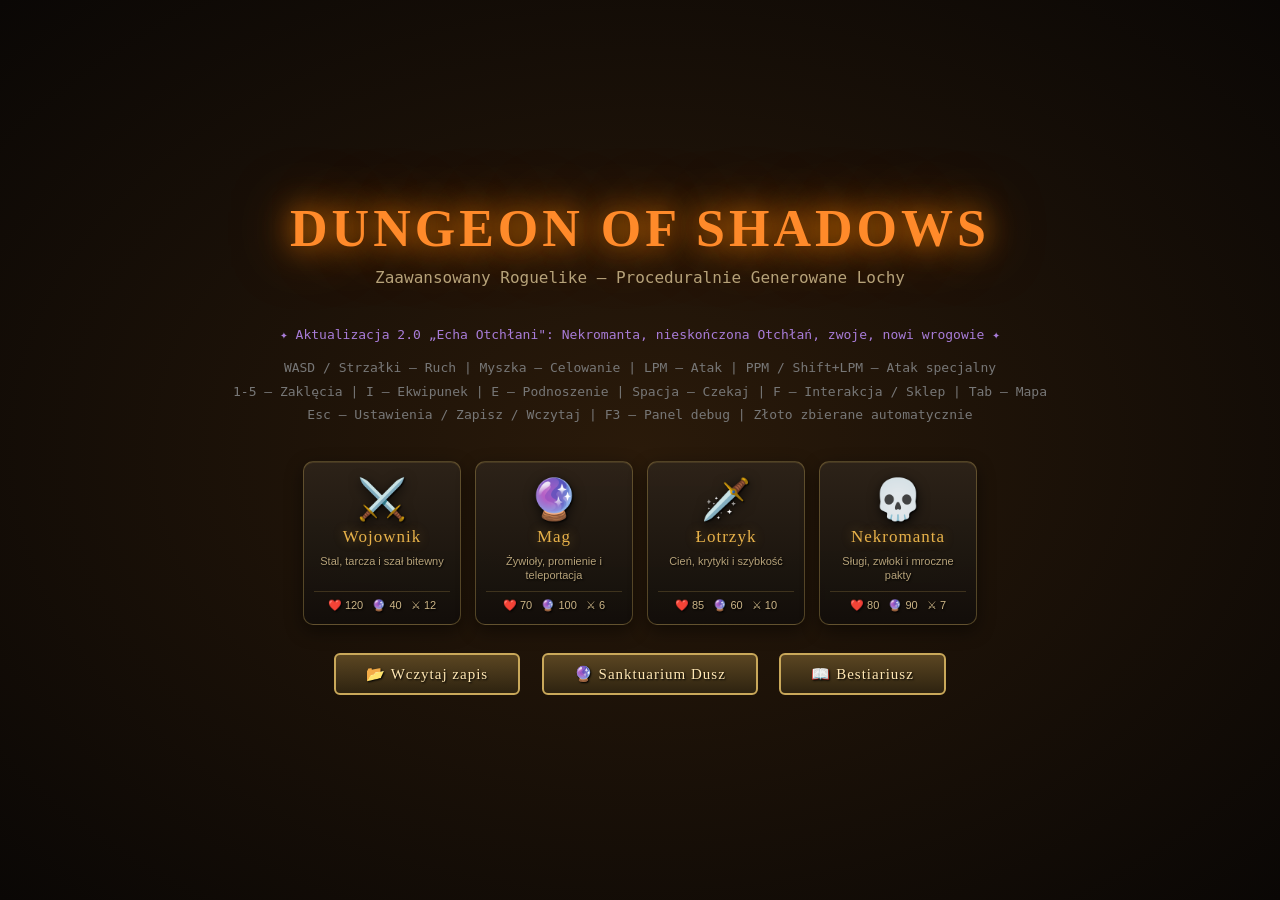
==== index.html @ 9c0331d2 "2.3 Rework HUD/UI: portret, ghost-bary, radialne cooldowny, fazy bossa Panel postaci: - Portret klas" ====
<!DOCTYPE html>
<html lang="pl">
<head>
<meta charset="UTF-8">
<meta name="viewport" content="width=device-width, initial-scale=1.0">
<title>Dungeon of Shadows — Advanced Roguelike</title>
<link rel="stylesheet" href="src/styles.css">
</head>
<body>
<div id="title-screen">
<div class="title-embers" aria-hidden="true"><i></i><i></i><i></i><i></i><i></i><i></i><i></i><i></i><i></i><i></i></div>
<h1>DUNGEON OF SHADOWS</h1>
<div class="subtitle">Zaawansowany Roguelike — Proceduralnie Generowane Lochy</div>
<div style="color:#a87cd8;font-size:13px;margin-bottom:14px">✦ Aktualizacja 2.0 „Echa Otchłani": Nekromanta, nieskończona Otchłań, zwoje, nowi wrogowie ✦</div>
<div style="color:#777;font-size:13px;margin-bottom:30px;line-height:1.8">
WASD / Strzałki — Ruch | Myszka — Celowanie | LPM — Atak | PPM / Shift+LPM — Atak specjalny<br>
1-5 — Zaklęcia | I — Ekwipunek | E — Podnoszenie | Spacja — Czekaj | F — Interakcja / Sklep | Tab — Mapa<br>
Esc — Ustawienia / Zapisz / Wczytaj | <span id="title-debug-key">F3</span> — Panel debug | Złoto zbierane automatycznie
</div>
<div class="class-cards">
<button class="class-card" onclick="Game.start('warrior')"><span class="cc-icon">⚔️</span><span class="cc-name">Wojownik</span><span class="cc-desc">Stal, tarcza i szał bitewny</span><span class="cc-stats">❤️ 120 &nbsp; 🔮 40 &nbsp; ⚔ 12</span></button>
<button class="class-card" onclick="Game.start('mage')"><span class="cc-icon">🔮</span><span class="cc-name">Mag</span><span class="cc-desc">Żywioły, promienie i teleportacja</span><span class="cc-stats">❤️ 70 &nbsp; 🔮 100 &nbsp; ⚔ 6</span></button>
<button class="class-card" onclick="Game.start('rogue')"><span class="cc-icon">🗡️</span><span class="cc-name">Łotrzyk</span><span class="cc-desc">Cień, krytyki i szybkość</span><span class="cc-stats">❤️ 85 &nbsp; 🔮 60 &nbsp; ⚔ 10</span></button>
<button class="class-card" onclick="Game.start('necromancer')"><span class="cc-icon">💀</span><span class="cc-name">Nekromanta</span><span class="cc-desc">Sługi, zwłoki i mroczne pakty</span><span class="cc-stats">❤️ 80 &nbsp; 🔮 90 &nbsp; ⚔ 7</span></button>
</div>
<div style="margin-top:20px">
<button onclick="Game.loadFromTitle()" style="padding:10px 30px;font-size:15px">📂 Wczytaj zapis</button>
<button onclick="Game.openMeta()" style="padding:10px 30px;font-size:15px">🔮 Sanktuarium Dusz</button>
<button onclick="Game.openBestiary()" style="padding:10px 30px;font-size:15px">📖 Bestiariusz</button>
</div>
</div>

<div id="death-screen">
<h1>ZGINĄŁEŚ</h1>
<div id="death-stats" style="font-size:16px;color:#aaa;margin:10px 0"></div>
<button onclick="location.reload()">Spróbuj ponownie</button>
</div>

<div id="win-screen">
<h1>🏆 ZWYCIĘSTWO!</h1>
<div id="win-stats" style="font-size:16px;color:#aaa;margin:10px 0"></div>
<button onclick="Game.enterAbyss()">🕳️ Zejdź do Otchłani</button>
<button onclick="location.reload()">Zagraj ponownie</button>
<div style="color:#777;font-size:12px;margin-top:12px;max-width:520px">Otchłań to nieskończone piętra o rosnącej trudności — schodzisz tak głęboko, jak pozwolą ci siły. Esencję dusz zachowasz niezależnie od wyniku.</div>
</div>

<div id="level-up-screen">
<h2>⬆️ AWANS!</h2>
<div id="level-up-info"></div>
<div id="level-up-choices" class="choices"></div>
</div>

<canvas id="gameCanvas"></canvas>

<div id="ui-overlay">
<div id="hud">
<div class="hud-head">
<div id="hud-portrait"><span id="hud-portrait-icon">⚔️</span><span id="hud-level">1</span></div>
<div class="hud-title">
<div id="hud-name">Bohater</div>
<div id="hud-stats-line"><span id="hud-atk">⚔ 10</span><span id="hud-def">🛡 5</span><span id="hud-kills">💀 0</span></div>
</div>
</div>
<div class="label">HP</div>
<div class="bar" id="hp-bar-wrap"><div class="bar-ghost" id="hp-ghost" style="width:100%"></div><div class="bar-fill hp-fill" id="hp-bar" style="width:100%"></div><div class="bar-text" id="hp-text">100/100</div></div>
<div class="label">MP</div>
<div class="bar"><div class="bar-fill mp-fill" id="mp-bar" style="width:100%"></div><div class="bar-text" id="mp-text">50/50</div></div>
<div class="label">XP</div>
<div class="bar"><div class="bar-fill xp-fill" id="xp-bar" style="width:0%"></div><div class="bar-text" id="xp-text">0/100</div></div>
<div class="hud-bottom"><span id="hud-gold">💰 0</span><span id="hud-floor">📍 Piętro 1</span></div>
</div>
<div id="low-hp-overlay"></div>
<div id="debug-overlay"></div>
<div id="buff-bar"></div>
<canvas id="minimap" width="150" height="150"></canvas>
<div id="minimap-label">📍 Piętro 1</div>
<div id="boss-hp"><div class="name"><span id="boss-name"></span><span id="boss-phase"></span></div><div class="bar"><div class="ghost" id="boss-ghost"></div><div class="fill" id="boss-hp-fill"></div><div class="tick t50"></div><div class="tick t25"></div></div></div>
<div id="quickslots"></div>
<div id="spell-bar"></div>
<div id="message-log"></div>
<div id="inventory-panel"></div>
<div id="combo-display"></div>
<div id="achievement-toast"></div>
</div>
<div id="tooltip"></div>
<div id="item-tooltip"></div>
<div id="settings-panel"></div>
<div id="meta-panel"></div>
<div id="save-toast"></div>
<div id="shop-panel"></div>
<div id="floor-transition"><h1 id="ft-title"></h1><div class="floor-sub" id="ft-sub"></div></div>

<!-- Content data (define ItemDB / SpellDB / EnemyDB) -->
<script src="content/items.js"></script>
<script src="content/spells.js"></script>
<script src="content/enemies.js"></script>
<!-- Engine systems (load order matters: definitions before Game) -->
<script src="src/config.js"></script>
<script src="src/relics.js"></script>
<script src="src/keybindings.js"></script>
<script src="src/util.js"></script>
<script src="src/dungeon.js"></script>
<script src="src/fov.js"></script>
<script src="src/pathfinding.js"></script>
<script src="src/particles.js"></script>
<script src="src/floatingtext.js"></script>
<script src="src/shop.js"></script>
<script src="src/affixes.js"></script>
<script src="src/themes.js"></script>
<script src="src/render-assets.js"></script>
<script src="src/achievements.js"></script>
<script src="src/registry.js"></script>
<script src="src/projectile.js"></script>
<script src="src/effects.js"></script>
<script src="src/sound.js"></script>
<script src="src/meta.js"></script>
<script src="src/bestiary.js"></script>
<!-- Main Game object, split by domain (core first, init last) -->
<script src="src/game/core.js"></script>
<script src="src/game/lifecycle.js"></script>
<script src="src/game/world.js"></script>
<script src="src/game/input.js"></script>
<script src="src/game/loop.js"></script>
<script src="src/game/player.js"></script>
<script src="src/game/enemies.js"></script>
<script src="src/game/bosses.js"></script>
<script src="src/game/combat.js"></script>
<script src="src/game/defense.js"></script>
<script src="src/game/spells.js"></script>
<script src="src/game/minions.js"></script>
<script src="src/game/inventory.js"></script>
<script src="src/game/events.js"></script>
<script src="src/game/progression.js"></script>
<script src="src/game/inventory-ui.js"></script>
<script src="src/game/ui-settings.js"></script>
<script src="src/game/meta-ui.js"></script>
<script src="src/game/save.js"></script>
<script src="src/game/hud-misc.js"></script>
<script src="src/game/shop.js"></script>
<script src="src/game/render.js"></script>
<script src="src/game/hud.js"></script>
<script src="src/game/init.js"></script>
</body>
</html>
---- src/styles.css ----
:root{
  --stone-1:#15110d;        /* darkest panel base */
  --stone-2:#241c15;        /* mid stone */
  --stone-3:#352a1f;        /* raised stone */
  --brass:#8a6d3b;          /* border base */
  --brass-lt:#c9a85a;       /* bright brass */
  --gold:#e8b24a;           /* heading / accent */
  --ember:#ff8a2a;          /* fire accent */
  --parch:#e8dcc2;          /* primary text on stone */
  --ink:#b6a279;            /* muted text */
  --panel-bg:linear-gradient(180deg,rgba(40,32,24,.95),rgba(16,12,9,.97));
  --panel-border:1px solid rgba(201,168,90,.4);
  --panel-shadow:0 8px 26px rgba(0,0,0,.6),inset 0 1px 0 rgba(201,168,90,.18);
  --serif:'Trajan Pro','Georgia','Times New Roman',serif;
}
*{margin:0;padding:0;box-sizing:border-box}
body{background:#000;overflow:hidden;font-family:'Segoe UI',Consolas,monospace;display:flex;justify-content:center;align-items:center;height:100vh;user-select:none}
canvas{display:block;image-rendering:pixelated;cursor:crosshair}
#ui-overlay{position:fixed;top:0;left:0;width:100%;height:100%;pointer-events:none;z-index:10}
#ui-overlay>*{pointer-events:auto}
#hud{position:absolute;top:10px;left:10px;color:var(--parch);font-size:14px;text-shadow:1px 1px 3px #000;background:var(--panel-bg);backdrop-filter:blur(6px);-webkit-backdrop-filter:blur(6px);padding:10px 14px;border-radius:8px;border:var(--panel-border);box-shadow:var(--panel-shadow)}
#hud #hud-name{font-family:var(--serif);color:var(--gold);text-shadow:0 0 10px rgba(232,138,42,.4),1px 1px 2px #000}
#debug-overlay{position:absolute;top:10px;right:170px;min-width:210px;color:var(--ink);font-size:11px;line-height:1.35;background:rgba(16,12,9,.6);backdrop-filter:blur(6px);-webkit-backdrop-filter:blur(6px);border:1px solid rgba(201,168,90,.22);border-radius:6px;padding:8px 10px;white-space:pre-line;pointer-events:none}
#hud .bar{width:200px;height:18px;background:linear-gradient(180deg,#0d0a07,#1a140e);border:1px solid rgba(201,168,90,.45);border-radius:4px;margin:2px 0;overflow:hidden;position:relative;box-shadow:inset 0 2px 5px rgba(0,0,0,.7)}
#hud .bar-fill{height:100%;transition:width .3s;border-radius:2px}
#hud .hp-fill{background:linear-gradient(to right,#7a0d0d,#e23b2e);box-shadow:0 0 8px rgba(226,59,46,.4)}
#hud .mp-fill{background:linear-gradient(to right,#143a6a,#3b78d0);box-shadow:0 0 8px rgba(59,120,208,.4)}
#hud .xp-fill{background:linear-gradient(to right,#6e521f,#e8b24a);box-shadow:0 0 8px rgba(232,178,74,.45)}
#hud .bar-text{position:absolute;top:0;left:0;width:100%;height:100%;display:flex;align-items:center;justify-content:center;font-size:10px;color:#fff;text-shadow:1px 1px 2px #000;font-weight:bold;letter-spacing:.5px}
#hud .label{font-size:9px;margin-top:4px;color:var(--ink);text-transform:uppercase;letter-spacing:1px}
#minimap{position:absolute;top:10px;right:10px;border:2px solid rgba(201,168,90,.45);border-radius:6px;background:rgba(16,12,9,.6);backdrop-filter:blur(4px);-webkit-backdrop-filter:blur(4px);box-shadow:0 4px 15px rgba(0,0,0,.6),inset 0 0 0 1px rgba(0,0,0,.5)}
#inventory-panel{position:absolute;bottom:60px;left:10px;color:var(--parch);font-size:12px;background:var(--panel-bg);border:var(--panel-border);border-radius:8px;padding:0;display:none;max-width:400px;max-height:360px;overflow-y:auto;box-shadow:var(--panel-shadow);backdrop-filter:blur(6px);-webkit-backdrop-filter:blur(6px)}
#inventory-panel.open{display:block}
#inventory-panel{scrollbar-width:thin;scrollbar-color:rgba(201,168,90,.65) rgba(26,20,14,.7)}
#inventory-panel::-webkit-scrollbar{width:10px}
#inventory-panel::-webkit-scrollbar-track{background:linear-gradient(180deg,rgba(26,20,14,.8),rgba(13,10,7,.85));border-left:1px solid rgba(201,168,90,.15);border-radius:6px}
#inventory-panel::-webkit-scrollbar-thumb{background:linear-gradient(180deg,rgba(201,168,90,.85),rgba(138,109,59,.9));border:1px solid rgba(232,178,74,.4);border-radius:6px;box-shadow:inset 0 1px 0 rgba(255,235,180,.2)}
#inventory-panel::-webkit-scrollbar-thumb:hover{background:linear-gradient(180deg,rgba(232,178,74,.95),rgba(170,134,70,.95));border-color:rgba(255,225,160,.55)}
#inventory-panel::-webkit-scrollbar-corner{background:transparent}
#inventory-panel .inv-head{position:sticky;top:0;z-index:2;background:linear-gradient(180deg,rgba(48,38,28,.97),rgba(22,17,12,.96));padding:10px 12px 8px;border-bottom:1px solid rgba(201,168,90,.35);box-shadow:0 4px 10px rgba(0,0,0,.45);font-family:var(--serif);color:var(--gold)}
#inventory-panel .inv-body{padding:8px 10px 10px}
#inventory-panel .inv-eq{margin-bottom:10px;padding:8px;border:1px solid rgba(201,168,90,.18);border-radius:6px;background:rgba(201,168,90,.05)}
#inventory-panel .eq-row{display:flex;align-items:center;justify-content:space-between;gap:8px;padding:3px 0}
#inventory-panel .eq-info{color:var(--ink);flex:1;min-width:0}
#inventory-panel .eq-empty{color:#6b5c43}
#inventory-panel .unequip-btn{background:linear-gradient(to bottom,#5b4a1f,#3d3113);border:1px solid var(--brass-lt);color:#ffe7b3;padding:3px 9px;border-radius:4px;cursor:pointer;font-size:10px;white-space:nowrap;transition:all .12s}
#inventory-panel .unequip-btn:hover{background:linear-gradient(to bottom,#735d26,#514018);border-color:#f0c874;color:#fff3cf;box-shadow:0 0 8px rgba(240,200,116,.22)}
#inventory-panel .inv-section-label{display:inline-block;color:var(--gold);font-size:10px;letter-spacing:1px;text-transform:uppercase;padding:2px 8px;border:1px solid rgba(201,168,90,.35);border-radius:999px;background:rgba(138,109,59,.2);margin:10px 0 4px}
#inventory-panel .inv-item{padding:6px 7px;margin:4px 0;cursor:pointer;border-radius:6px;display:flex;justify-content:space-between;align-items:center;border:1px solid rgba(201,168,90,.12);background:linear-gradient(180deg,rgba(201,168,90,.05),rgba(201,168,90,.01));transition:transform .12s,border-color .12s,box-shadow .15s,background .12s}
#inventory-panel .inv-item:hover{transform:translateY(-1px);border-color:rgba(232,178,74,.5);background:linear-gradient(180deg,rgba(201,168,90,.12),rgba(201,168,90,.04));box-shadow:0 4px 12px rgba(0,0,0,.4)}
#inventory-panel .inv-item.rarity-common{border-left:3px solid rgba(204,204,204,.65)}
#inventory-panel .inv-item.rarity-uncommon{border-left:3px solid rgba(70,255,70,.65)}
#inventory-panel .inv-item.rarity-rare{border-left:3px solid rgba(110,140,255,.75)}
#inventory-panel .inv-item.rarity-epic{border-left:3px solid rgba(185,110,255,.8)}
#inventory-panel .inv-item.rarity-legendary{border-left:3px solid rgba(255,155,60,.9)}
#inventory-panel .inv-item .use-btn{background:linear-gradient(to bottom,#3a2f24,#241c15);border:1px solid var(--brass);color:var(--gold);padding:3px 8px;border-radius:4px;cursor:pointer;font-size:10px;transition:all .12s}
#inventory-panel .inv-item .use-btn:hover{background:linear-gradient(to bottom,#4d3e2c,#33281c);border-color:var(--brass-lt);color:#ffe7b3}
#inventory-panel .inv-item .drop-btn{background:linear-gradient(to bottom,#5f2d36,#432027);border:1px solid #b7707f;color:#ffd0d8;padding:3px 8px;border-radius:4px;cursor:pointer;font-size:10px;margin-left:4px;transition:all .12s}
#inventory-panel .inv-item .drop-btn:hover{background:linear-gradient(to bottom,#78404a,#5a2d35);border-color:#de98a8}
#inventory-panel .inv-item button:disabled{opacity:.45!important;cursor:not-allowed!important;filter:grayscale(.25)}
#inventory-panel .rarity-dot{display:inline-block;width:7px;height:7px;border-radius:50%;margin-right:6px;vertical-align:middle;box-shadow:0 0 8px currentColor}
#message-log{position:absolute;bottom:60px;right:10px;color:var(--ink);font-size:11px;background:rgba(16,12,9,.55);backdrop-filter:blur(6px);-webkit-backdrop-filter:blur(6px);border:1px solid rgba(201,168,90,.25);border-radius:6px;padding:8px;width:320px;max-height:160px;overflow-y:auto;box-shadow:0 4px 15px rgba(0,0,0,.5)}
#message-log .msg{margin:1px 0;padding:1px 0;border-bottom:1px solid rgba(201,168,90,.08)}
#message-log .msg.damage{color:#f66}
#message-log .msg.heal{color:#6f6}
#message-log .msg.item{color:#ffd24a}
#message-log .msg.info{color:#cbb486}
#message-log .msg.spell{color:#c6f}
#message-log .msg.boss{color:var(--ember);font-weight:bold}
#message-log .msg.crit{color:#f44;font-weight:bold}
#spell-bar{position:absolute;bottom:8px;left:50%;transform:translateX(-50%);display:flex;gap:4px}
#spell-bar .spell-slot{width:52px;height:52px;background:linear-gradient(180deg,rgba(40,32,24,.85),rgba(14,11,8,.9));backdrop-filter:blur(4px);-webkit-backdrop-filter:blur(4px);border:2px solid rgba(201,168,90,.35);border-radius:6px;display:flex;flex-direction:column;align-items:center;justify-content:center;color:var(--parch);font-size:10px;position:relative;cursor:pointer;transition:all .2s;box-shadow:0 2px 8px rgba(0,0,0,.5),inset 0 1px 0 rgba(201,168,90,.15)}
#spell-bar .spell-slot.active{border-color:var(--gold);box-shadow:0 0 10px rgba(232,178,74,.6),inset 0 1px 0 rgba(232,178,74,.25)}
#spell-bar .spell-slot.on-cd{opacity:.5}
#spell-bar .spell-slot .key{position:absolute;top:2px;left:4px;font-size:9px;color:var(--brass-lt)}
#spell-bar .spell-slot .icon{font-size:20px}
#spell-bar .spell-slot .cd-overlay{position:absolute;bottom:0;left:0;width:100%;background:rgba(0,0,0,.7);color:#f88;font-size:10px;text-align:center;border-radius:0 0 4px 4px}
#title-screen{position:fixed;top:0;left:0;width:100%;height:100%;z-index:100;background:radial-gradient(ellipse at center,#2a1a0a 0%,#0a0705 100%);display:flex;flex-direction:column;align-items:center;justify-content:center;color:var(--parch);text-align:center}
#title-screen h1{font-family:var(--serif);font-size:52px;color:var(--ember);text-shadow:0 0 30px #f80,0 0 60px #a40;margin-bottom:10px;letter-spacing:4px;animation:glow 2s ease-in-out infinite alternate}
#title-screen .subtitle{font-size:16px;color:var(--ink);margin-bottom:40px}
#title-screen button{font-family:var(--serif);padding:14px 40px;font-size:18px;background:linear-gradient(to bottom,#5b4622,#2e2310);color:#ffe7b3;border:2px solid var(--brass-lt);border-radius:6px;cursor:pointer;margin:6px;transition:all .2s;text-shadow:1px 1px 2px #000;letter-spacing:1px}
#title-screen button:hover{background:linear-gradient(to bottom,#8a6d3b,#5b4622);border-color:var(--gold);transform:scale(1.05);box-shadow:0 0 20px rgba(232,178,74,.35)}
#death-screen{position:fixed;top:0;left:0;width:100%;height:100%;z-index:100;background:rgba(10,2,0,.95);display:none;flex-direction:column;align-items:center;justify-content:center;color:var(--parch);text-align:center}
#death-screen h1{font-family:var(--serif);font-size:48px;color:#f00;text-shadow:0 0 30px #f00;margin-bottom:20px;animation:glow-red 1.5s ease-in-out infinite alternate}
#death-screen button{font-family:var(--serif);padding:12px 36px;font-size:16px;background:linear-gradient(to bottom,#5a1414,#2e0a0a);color:#ffcaca;border:2px solid #a33;border-radius:6px;cursor:pointer;margin-top:20px;transition:all .2s}
#death-screen button:hover{background:linear-gradient(to bottom,#7a1c1c,#3e0e0e);border-color:#f44;transform:scale(1.05)}
#win-screen{position:fixed;top:0;left:0;width:100%;height:100%;z-index:100;background:rgba(14,9,2,.96);display:none;flex-direction:column;align-items:center;justify-content:center;color:var(--parch);text-align:center}
#win-screen h1{font-family:var(--serif);font-size:48px;color:var(--gold);text-shadow:0 0 30px #e8b24a,0 0 60px #a4791a;margin-bottom:20px}
#win-screen button{font-family:var(--serif);padding:12px 36px;font-size:16px;background:linear-gradient(to bottom,#5b4622,#2e2310);color:#ffe7b3;border:2px solid var(--brass-lt);border-radius:6px;cursor:pointer;margin-top:20px;transition:all .2s}
#win-screen button:hover{background:linear-gradient(to bottom,#8a6d3b,#5b4622);border-color:var(--gold);transform:scale(1.05)}
#level-up-screen{position:fixed;top:50%;left:50%;transform:translate(-50%,-50%);z-index:50;background:var(--panel-bg);border:2px solid rgba(201,168,90,.5);border-radius:10px;padding:30px;color:var(--parch);text-align:center;display:none;min-width:400px;box-shadow:var(--panel-shadow),0 0 40px rgba(232,178,74,.12)}
#level-up-screen h2{font-family:var(--serif);color:var(--gold);font-size:28px;margin-bottom:15px;text-shadow:0 0 15px rgba(232,178,74,.5)}
#level-up-screen .choices{display:flex;gap:15px;margin-top:15px;flex-wrap:wrap;justify-content:center}
#level-up-screen .choice-btn{padding:12px 20px;background:linear-gradient(to bottom,#352a1f,#1c160f);border:1px solid var(--brass);border-radius:6px;color:var(--parch);cursor:pointer;font-size:13px;transition:all .2s;min-width:130px}
#level-up-screen .choice-btn:hover{background:linear-gradient(to bottom,#4d3e2c,#2a2117);transform:scale(1.05);border-color:var(--gold);color:#fff3cf}
.rarity-common{color:#ccc}.rarity-uncommon{color:#0f0}.rarity-rare{color:#44f}.rarity-epic{color:#a0f}.rarity-legendary{color:#f80}
#tooltip{position:fixed;z-index:200;background:linear-gradient(180deg,rgba(34,27,19,.96),rgba(14,11,8,.97));border:1px solid var(--brass);border-radius:5px;padding:8px 10px;color:var(--parch);font-size:12px;pointer-events:none;display:none;max-width:250px;text-shadow:1px 1px 1px #000;box-shadow:0 6px 18px rgba(0,0,0,.6)}
#boss-hp{position:absolute;top:50px;left:50%;transform:translateX(-50%);display:none;text-align:center}
#boss-hp .name{font-family:var(--serif);color:var(--ember);font-size:16px;font-weight:bold;text-shadow:0 0 10px #f80;margin-bottom:4px}
#boss-hp .bar{width:400px;height:20px;background:linear-gradient(180deg,#0d0a07,#1a140e);border:2px solid var(--brass-lt);border-radius:4px;overflow:hidden;box-shadow:inset 0 2px 5px rgba(0,0,0,.7)}
#boss-hp .fill{height:100%;background:linear-gradient(to right,#7a0d0d,#e23b2e);transition:width .2s}
#settings-panel{position:fixed;top:50%;left:50%;transform:translate(-50%,-50%);z-index:150;background:var(--panel-bg);border:2px solid rgba(201,168,90,.5);border-radius:10px;padding:25px 30px;color:var(--parch);display:none;min-width:480px;max-width:560px;max-height:85vh;overflow-y:auto;box-shadow:var(--panel-shadow)}
#settings-panel.open{display:block}
#settings-panel h2{font-family:var(--serif);color:var(--gold);font-size:22px;margin-bottom:12px;text-align:center;text-shadow:0 0 10px rgba(232,178,74,.5)}
#settings-panel .section{margin:12px 0;padding:10px;background:rgba(201,168,90,.05);border-radius:6px;border:1px solid rgba(201,168,90,.18)}
#settings-panel .section h3{color:var(--ink);font-size:12px;text-transform:uppercase;margin-bottom:8px;letter-spacing:1px}
#settings-panel .key-row{display:flex;justify-content:space-between;align-items:center;padding:4px 0;border-bottom:1px solid rgba(201,168,90,.1)}
#settings-panel .key-row:last-child{border-bottom:none}
#settings-panel .key-label{color:var(--parch);font-size:13px}
#settings-panel .key-btn{background:linear-gradient(to bottom,#352a1f,#1c160f);border:1px solid var(--brass);border-radius:4px;color:#ffe7b3;padding:4px 14px;cursor:pointer;font-size:12px;min-width:70px;text-align:center;transition:all .15s;font-family:monospace}
#settings-panel .key-btn:hover{background:linear-gradient(to bottom,#4d3e2c,#2a2117);border-color:var(--gold)}
#settings-panel .key-btn.listening{background:#5b3a14;border-color:var(--ember);animation:key-pulse 1s infinite}
#settings-panel .panel-btns{display:flex;gap:8px;justify-content:center;margin-top:15px}
#settings-panel .panel-btns button{padding:8px 20px;border-radius:6px;cursor:pointer;font-size:13px;border:1px solid var(--brass);transition:all .15s}
#settings-panel .btn-close{background:linear-gradient(to bottom,#352a1f,#1c160f);color:var(--parch)}
#settings-panel .btn-close:hover{background:linear-gradient(to bottom,#4d3e2c,#2a2117)}
#settings-panel .btn-reset{background:#4a2418;color:#f7b79a;border-color:#a3603e}
#settings-panel .btn-reset:hover{background:#5e2f1f}
#settings-panel .btn-save-slot{background:linear-gradient(to bottom,#264,#142);color:#afa;border-color:#4a4}
#settings-panel .btn-save-slot:hover{background:#285;transform:scale(1.03)}
#settings-panel .btn-load-slot{background:linear-gradient(to bottom,#5b4622,#2e2310);color:#ffe7b3;border-color:var(--brass-lt)}
#settings-panel .btn-load-slot:hover{background:linear-gradient(to bottom,#8a6d3b,#5b4622);transform:scale(1.03)}
#settings-panel .btn-delete-slot{background:#4a2418;color:#f7b79a;border-color:#7a4028;padding:4px 10px;font-size:11px}
#settings-panel .btn-delete-slot:hover{background:#5e2f1f}
#settings-panel .save-row{display:flex;justify-content:space-between;align-items:center;padding:6px 8px;margin:3px 0;background:rgba(201,168,90,.04);border-radius:4px;border:1px solid rgba(201,168,90,.18)}
#settings-panel .save-row .save-info{font-size:11px;color:var(--ink)}
#settings-panel .save-row .save-name{color:var(--parch);font-size:13px}
#settings-panel .save-empty{color:#6b5c43;font-style:italic;font-size:12px}
#save-toast{position:fixed;top:80px;left:50%;transform:translateX(-50%);z-index:200;background:linear-gradient(180deg,rgba(28,38,20,.94),rgba(12,18,8,.95));border:1px solid #6a8a3b;border-radius:6px;padding:10px 24px;color:#cfe89a;font-size:14px;display:none;transition:opacity .3s;pointer-events:none}
@keyframes key-pulse{0%,100%{border-color:var(--ember)}50%{border-color:#fa0;box-shadow:0 0 8px rgba(255,138,42,.4)}}
@keyframes glow{from{text-shadow:0 0 20px #f80,0 0 40px #a40}to{text-shadow:0 0 40px #fa0,0 0 80px #f60}}
@keyframes glow-red{from{text-shadow:0 0 20px #f00}to{text-shadow:0 0 40px #f44,0 0 80px #f00}}
#shop-panel{position:fixed;top:50%;left:50%;transform:translate(-50%,-50%);z-index:60;background:var(--panel-bg);border:2px solid rgba(232,138,42,.55);border-radius:10px;padding:20px 25px;color:var(--parch);display:none;min-width:520px;max-width:600px;max-height:80vh;overflow-y:auto;box-shadow:var(--panel-shadow),0 0 36px rgba(232,138,42,.1)}
#shop-panel.open{display:block}
#shop-panel h2{font-family:var(--serif);color:var(--ember);font-size:22px;margin-bottom:12px;text-align:center;text-shadow:0 0 10px #f80}
#shop-panel .shop-section{margin:10px 0;padding:8px;background:rgba(201,168,90,.05);border-radius:6px;border:1px solid rgba(201,168,90,.18)}
#shop-panel .shop-section h3{color:var(--ink);font-size:12px;text-transform:uppercase;margin-bottom:8px;letter-spacing:1px}
#shop-panel .shop-item{display:flex;justify-content:space-between;align-items:center;padding:5px 8px;margin:3px 0;border-radius:4px;border:1px solid rgba(201,168,90,.15);background:rgba(201,168,90,.03)}
#shop-panel .shop-item:hover{background:rgba(201,168,90,.09)}
#shop-panel .shop-item .item-info{font-size:13px;flex:1}
#shop-panel .shop-item .item-stats{font-size:11px;color:var(--ink);margin-left:8px}
#shop-panel .shop-item .buy-btn{background:linear-gradient(to bottom,#264,#142);color:#afa;border:1px solid #4a4;padding:4px 12px;border-radius:4px;cursor:pointer;font-size:11px;transition:all .15s}
#shop-panel .shop-item .buy-btn:hover{background:#285;transform:scale(1.05)}
#shop-panel .shop-item .buy-btn.cant-afford{opacity:.4;cursor:not-allowed}
#shop-panel .shop-item .sell-btn{background:linear-gradient(to bottom,#5b4622,#2e2310);color:#ffe7b3;border:1px solid var(--brass-lt);padding:4px 12px;border-radius:4px;cursor:pointer;font-size:11px;transition:all .15s}
#shop-panel .shop-item .sell-btn:hover{background:linear-gradient(to bottom,#8a6d3b,#5b4622);transform:scale(1.05)}
#shop-panel .shop-gold{text-align:center;color:var(--gold);font-size:14px;margin:8px 0;padding:6px;background:rgba(232,178,74,.07);border-radius:4px;border:1px solid rgba(201,168,90,.2)}
#shop-panel .btn-close-shop{display:block;margin:12px auto 0;padding:8px 24px;background:linear-gradient(to bottom,#352a1f,#1c160f);color:var(--parch);border:1px solid var(--brass);border-radius:6px;cursor:pointer;font-size:13px}
#shop-panel .btn-close-shop:hover{background:linear-gradient(to bottom,#4d3e2c,#2a2117)}
#buff-bar{position:absolute;top:10px;left:220px;display:flex;gap:4px;flex-wrap:wrap;max-width:300px}
#buff-bar .buff-icon{width:36px;height:36px;background:linear-gradient(180deg,rgba(40,32,24,.85),rgba(14,11,8,.9));border:1px solid var(--brass);border-radius:4px;display:flex;flex-direction:column;align-items:center;justify-content:center;font-size:16px;position:relative;cursor:default;box-shadow:inset 0 1px 0 rgba(201,168,90,.15)}
#buff-bar .buff-icon .buff-timer{position:absolute;bottom:-2px;left:0;width:100%;text-align:center;font-size:8px;color:var(--gold);text-shadow:1px 1px 1px #000}
#buff-bar .buff-icon.buff-str{border-color:#f44}
#buff-bar .buff-icon.buff-def{border-color:#48f}
#buff-bar .buff-icon.buff-rage{border-color:#f80}
#buff-bar .buff-icon.buff-stealth{border-color:#8f8}
#buff-bar .buff-icon.buff-shield{border-color:#88f}
#floor-transition{position:fixed;top:0;left:0;width:100%;height:100%;z-index:55;background:#000;display:none;flex-direction:column;align-items:center;justify-content:center;color:var(--parch);text-align:center;opacity:0;transition:opacity .3s}
#floor-transition.active{display:flex}
#floor-transition h1{font-family:var(--serif);font-size:48px;color:var(--ember);text-shadow:0 0 30px #f80;margin-bottom:10px}
#floor-transition .floor-sub{font-size:16px;color:var(--ink)}
#item-tooltip{position:fixed;z-index:250;background:linear-gradient(180deg,rgba(34,27,19,.96),rgba(13,10,7,.97));border:1px solid var(--brass);border-radius:6px;padding:10px 14px;color:var(--parch);font-size:12px;pointer-events:none;display:none;max-width:280px;text-shadow:1px 1px 1px #000;line-height:1.6;box-shadow:0 8px 22px rgba(0,0,0,.65)}
#item-tooltip .tt-name{font-family:var(--serif);font-size:14px;font-weight:bold;margin-bottom:4px;text-shadow:0 0 12px rgba(255,255,255,.2)}
#item-tooltip .tt-stat{color:#cbb486}
#item-tooltip .tt-compare-better{color:#0f0}
#item-tooltip .tt-compare-worse{color:#f44}
#item-tooltip .tt-rarity{font-size:10px;text-transform:uppercase;letter-spacing:1px}
#item-tooltip .tt-sell{color:var(--gold);font-size:11px;margin-top:6px;padding-top:5px;border-top:1px solid rgba(201,168,90,.2)}
#combo-display{position:absolute;top:50%;right:30px;transform:translateY(-50%);color:var(--gold);font-size:28px;font-weight:bold;text-shadow:0 0 15px #f80,0 0 30px #f40;opacity:0;transition:opacity .3s;pointer-events:none;text-align:center;font-family:var(--serif)}
#combo-display.active{opacity:1}
#combo-display .combo-mult{font-size:16px;color:var(--ember)}
#achievement-toast{position:fixed;top:130px;left:50%;transform:translateX(-50%);z-index:200;background:linear-gradient(180deg,rgba(40,28,12,.96),rgba(18,12,6,.96));border:2px solid var(--brass-lt);border-radius:8px;padding:12px 28px;color:var(--gold);font-size:14px;display:none;transition:opacity .5s;pointer-events:none;text-align:center;box-shadow:0 0 22px rgba(232,178,74,.3)}
#achievement-toast .ach-title{font-family:var(--serif);font-size:18px;font-weight:bold;color:var(--gold);text-shadow:0 0 10px #f80}
#achievement-toast .ach-desc{font-size:12px;color:var(--parch);margin-top:4px}
#achievement-toast .ach-reward{font-size:11px;color:#9fd66a;margin-top:4px}
#quickslots{position:absolute;bottom:8px;left:10px;display:flex;gap:4px}
#quickslots .qs{width:40px;height:40px;background:linear-gradient(180deg,rgba(40,32,24,.85),rgba(14,11,8,.9));border:2px solid rgba(201,168,90,.4);border-radius:6px;display:flex;flex-direction:column;align-items:center;justify-content:center;font-size:16px;position:relative;cursor:pointer;transition:all .2s;box-shadow:inset 0 1px 0 rgba(201,168,90,.15)}
#quickslots .qs:hover{border-color:var(--gold)}
#quickslots .qs .qs-key{position:absolute;top:1px;left:3px;font-size:8px;color:var(--brass-lt)}
#quickslots .qs .qs-count{position:absolute;bottom:0;right:2px;font-size:9px;color:var(--gold)}
.elite-label{position:absolute;font-size:8px;font-weight:bold;letter-spacing:1px;text-align:center;text-shadow:0 0 4px currentColor}
#meta-panel{position:fixed;top:50%;left:50%;transform:translate(-50%,-50%);z-index:150;background:var(--panel-bg);border:2px solid rgba(201,168,90,.5);border-radius:10px;padding:24px 28px;color:var(--parch);display:none;min-width:460px;max-width:540px;max-height:85vh;overflow-y:auto;box-shadow:var(--panel-shadow),0 0 36px rgba(180,120,255,.1)}
#meta-panel.open{display:block}
#meta-panel h2{font-family:var(--serif);color:#c9a0ff;font-size:22px;margin-bottom:8px;text-align:center;text-shadow:0 0 12px rgba(180,120,255,.5)}
#meta-panel .meta-essence{text-align:center;color:var(--gold);font-size:15px;margin-bottom:14px;padding:6px;background:rgba(180,120,255,.08);border:1px solid rgba(180,120,255,.25);border-radius:6px}
#meta-panel .meta-row{display:flex;justify-content:space-between;align-items:center;gap:12px;padding:9px 10px;margin:6px 0;background:rgba(201,168,90,.05);border:1px solid rgba(201,168,90,.2);border-radius:7px}
#meta-panel .meta-info{flex:1;min-width:0;font-size:13px;line-height:1.5}
#meta-panel .meta-icon{font-size:16px}
#meta-panel .meta-pips{color:#c9a0ff;letter-spacing:2px;font-size:12px}
#meta-panel .meta-desc{color:var(--ink);font-size:11px}
#meta-panel .meta-buy{background:linear-gradient(to bottom,#4a3a6a,#2a2040);color:#e7d8ff;border:1px solid #8a6dc9;border-radius:5px;padding:7px 14px;cursor:pointer;font-size:13px;min-width:78px;white-space:nowrap;transition:all .15s}
#meta-panel .meta-buy:hover:not(:disabled){background:linear-gradient(to bottom,#5d4a85,#352a52);border-color:#b69cf0;transform:scale(1.04)}
#meta-panel .meta-buy:disabled{opacity:.4;cursor:not-allowed;filter:grayscale(.3)}
#meta-panel .meta-hint{color:var(--ink);font-size:11px;text-align:center;margin:12px 0 4px;font-style:italic}

/* ===== 2.1 Visual rework: title screen + HUD polish ===== */
#title-screen{overflow:hidden}
#title-screen .title-embers{position:absolute;inset:0;pointer-events:none;overflow:hidden}
#title-screen .title-embers i{position:absolute;bottom:-12px;width:5px;height:5px;border-radius:50%;background:radial-gradient(circle,#ffd27a 0%,#ff7a1e 55%,rgba(255,122,30,0) 75%);opacity:0;animation:ember-rise 8s linear infinite}
#title-screen .title-embers i:nth-child(1){left:6%;animation-delay:0s;animation-duration:9s}
#title-screen .title-embers i:nth-child(2){left:16%;animation-delay:2.3s;animation-duration:7.2s;width:3px;height:3px}
#title-screen .title-embers i:nth-child(3){left:27%;animation-delay:4.6s;animation-duration:8.4s}
#title-screen .title-embers i:nth-child(4){left:38%;animation-delay:1.1s;animation-duration:6.6s;width:4px;height:4px}
#title-screen .title-embers i:nth-child(5){left:49%;animation-delay:3.7s;animation-duration:9.6s}
#title-screen .title-embers i:nth-child(6){left:58%;animation-delay:.6s;animation-duration:7.8s;width:3px;height:3px}
#title-screen .title-embers i:nth-child(7){left:69%;animation-delay:5.2s;animation-duration:8.1s}
#title-screen .title-embers i:nth-child(8){left:78%;animation-delay:2.9s;animation-duration:6.9s;width:4px;height:4px}
#title-screen .title-embers i:nth-child(9){left:88%;animation-delay:4.1s;animation-duration:9.3s}
#title-screen .title-embers i:nth-child(10){left:95%;animation-delay:1.8s;animation-duration:7.5s;width:3px;height:3px}
@keyframes ember-rise{0%{transform:translateY(0) translateX(0) scale(1);opacity:0}8%{opacity:.85}55%{opacity:.45}100%{transform:translateY(-104vh) translateX(26px) scale(.35);opacity:0}}
#title-screen .class-cards{display:flex;gap:14px;justify-content:center;flex-wrap:wrap;margin:4px 0 2px;position:relative;z-index:1}
#title-screen button.class-card{display:flex;flex-direction:column;align-items:center;gap:7px;width:158px;margin:0;padding:18px 10px 12px;font-size:13px;background:linear-gradient(180deg,rgba(46,36,26,.92),rgba(18,14,10,.96));border:1px solid rgba(201,168,90,.35);border-radius:10px;letter-spacing:0;transform:none;box-shadow:0 6px 18px rgba(0,0,0,.45),inset 0 1px 0 rgba(201,168,90,.15)}
#title-screen button.class-card:hover{transform:translateY(-5px);border-color:var(--gold);box-shadow:0 12px 30px rgba(0,0,0,.55),0 0 20px rgba(232,178,74,.28);background:linear-gradient(180deg,rgba(62,49,35,.95),rgba(24,18,13,.97))}
#title-screen .class-card .cc-icon{font-size:40px;line-height:1;filter:drop-shadow(0 3px 6px rgba(0,0,0,.65))}
#title-screen .class-card .cc-name{font-family:var(--serif);font-size:17px;color:var(--gold);letter-spacing:1px;text-shadow:0 0 12px rgba(232,178,74,.35)}
#title-screen .class-card .cc-desc{font-size:11px;color:var(--ink);line-height:1.35;min-height:30px;font-family:'Segoe UI',sans-serif}
#title-screen .class-card .cc-stats{font-size:11px;color:#cbb486;border-top:1px solid rgba(201,168,90,.22);padding-top:7px;width:100%;font-family:'Segoe UI',sans-serif}
#hud .bar-fill{position:relative;overflow:hidden}
#hud .bar-fill::after{content:'';position:absolute;top:0;left:-60%;width:50%;height:100%;background:linear-gradient(100deg,transparent,rgba(255,255,255,.22),transparent);animation:bar-sheen 3.4s ease-in-out infinite}
@keyframes bar-sheen{0%,55%{left:-60%}90%,100%{left:130%}}
#spell-bar .spell-slot:hover{transform:translateY(-3px);border-color:var(--brass-lt);box-shadow:0 6px 14px rgba(0,0,0,.55),inset 0 1px 0 rgba(201,168,90,.2)}

/* ===== 2.3 HUD/UI rework ===== */
#hud .hud-head{display:flex;align-items:center;gap:10px;margin-bottom:7px}
#hud #hud-portrait{position:relative;flex:0 0 auto;width:46px;height:46px;border-radius:50%;background:radial-gradient(circle at 35% 30%,#4a3a26,#1c150d);border:2px solid var(--brass-lt);display:flex;align-items:center;justify-content:center;font-size:24px;box-shadow:0 2px 8px rgba(0,0,0,.5),inset 0 1px 0 rgba(201,168,90,.25)}
#hud #hud-level{position:absolute;bottom:-5px;right:-5px;min-width:18px;height:18px;border-radius:9px;background:linear-gradient(180deg,#e8b24a,#8a6d3b);color:#241c10;font-size:11px;font-weight:bold;display:flex;align-items:center;justify-content:center;border:1px solid #5a4620;padding:0 3px;box-shadow:0 1px 3px rgba(0,0,0,.5)}
#hud .hud-title{flex:1;min-width:0}
#hud #hud-name{font-size:16px;font-weight:bold}
#hud #hud-stats-line{display:flex;gap:11px;font-size:11px;color:var(--ink);margin-top:3px}
#hud #hud-stats-line span{white-space:nowrap}
#hud #hud-kills{color:#d98}
#hud .hud-bottom{display:flex;justify-content:space-between;gap:8px;font-size:12px;margin-top:7px}
#hud #hud-gold{color:#ffd24a}
#hud #hud-floor{color:#b9a98a}
#hud .bar-ghost{position:absolute;top:0;left:0;height:100%;background:rgba(255,130,100,.45);transition:width .9s cubic-bezier(.2,.7,.3,1) .35s;border-radius:2px}
#hud .bar-fill{position:relative;z-index:1}
#hud .bar-text{z-index:2}
#hud .bar.low .hp-fill{animation:hp-pulse .9s ease-in-out infinite}
@keyframes hp-pulse{0%,100%{filter:brightness(1)}50%{filter:brightness(1.65) saturate(1.4)}}

#low-hp-overlay{position:fixed;inset:0;pointer-events:none;z-index:9;opacity:0;background:radial-gradient(ellipse at center,rgba(0,0,0,0) 52%,rgba(190,18,8,.38) 100%);transition:opacity .45s}
#low-hp-overlay.active{opacity:1;animation:lowhp-pulse .95s ease-in-out infinite}
@keyframes lowhp-pulse{0%,100%{opacity:.5}50%{opacity:1}}

#minimap-label{position:absolute;top:166px;right:10px;width:150px;text-align:center;font-size:11px;color:var(--ink);background:rgba(16,12,9,.6);border:1px solid rgba(201,168,90,.22);border-radius:5px;padding:2px 4px;backdrop-filter:blur(4px);-webkit-backdrop-filter:blur(4px);white-space:nowrap;overflow:hidden;text-overflow:ellipsis}

#spell-bar .spell-slot .cd-radial{position:absolute;inset:0;border-radius:4px;display:flex;align-items:center;justify-content:center;color:#ffd9a0;font-size:13px;font-weight:bold;text-shadow:0 1px 3px #000;background:conic-gradient(rgba(10,7,4,.78) calc(var(--p,0)*1turn),rgba(10,7,4,.12) 0);z-index:2}
#spell-bar .spell-slot.no-mana .icon{filter:grayscale(.75) brightness(.55)}
#spell-bar .spell-slot.no-mana{border-color:rgba(90,120,210,.55);box-shadow:inset 0 0 10px rgba(40,70,160,.35)}
#spell-bar .spell-slot.ready-flash{animation:slot-ready .45s ease-out}
@keyframes slot-ready{0%{box-shadow:0 0 0 rgba(232,178,74,0)}40%{box-shadow:0 0 20px rgba(232,178,74,.85);border-color:var(--gold)}100%{box-shadow:0 0 0 rgba(232,178,74,0)}}

#boss-hp .bar{position:relative;overflow:hidden}
#boss-hp .ghost{position:absolute;top:0;left:0;height:100%;background:rgba(255,150,110,.5);transition:width .9s cubic-bezier(.2,.7,.3,1) .35s}
#boss-hp .fill{position:relative;z-index:1}
#boss-hp .tick{position:absolute;top:0;width:2px;height:100%;background:rgba(0,0,0,.6);z-index:2}
#boss-hp .tick.t50{left:50%}
#boss-hp .tick.t25{left:25%}
#boss-hp #boss-phase{margin-left:9px;font-size:12px;letter-spacing:2px;font-weight:bold}
#boss-hp #boss-phase.ph2{color:#ffb04a;text-shadow:0 0 8px rgba(255,176,74,.6)}
#boss-hp #boss-phase.ph3{color:#ff4a3a;text-shadow:0 0 10px rgba(255,74,58,.7);animation:hp-pulse .7s infinite}

#message-log{opacity:.45;transition:opacity .4s}
#message-log.fresh,#message-log:hover{opacity:1}
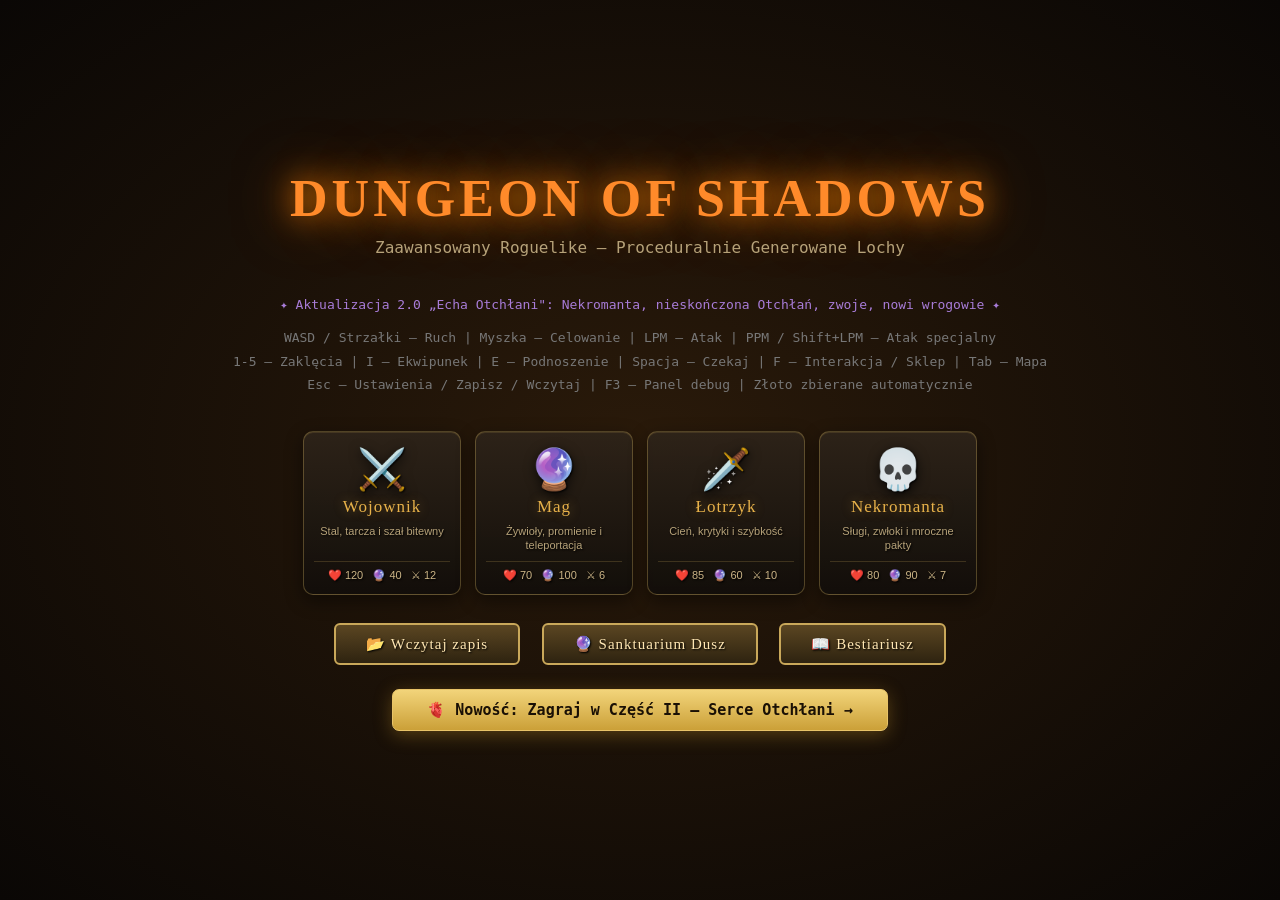
==== commit 7ba099d8: "Dodaj przycisk do Części II (Serce Otchłani) na ekranie tytułowym Co-Authored-By: Claude Fable 5 <no" ====
--- a/index.html
+++ b/index.html
@@ -27,6 +27,9 @@
 <button onclick="Game.loadFromTitle()" style="padding:10px 30px;font-size:15px">📂 Wczytaj zapis</button>
 <button onclick="Game.openMeta()" style="padding:10px 30px;font-size:15px">🔮 Sanktuarium Dusz</button>
 <button onclick="Game.openBestiary()" style="padding:10px 30px;font-size:15px">📖 Bestiariusz</button>
+</div>
+<div style="margin-top:18px">
+<a href="https://bibliotekabobrzyce.pl/dos2/" style="display:inline-block;padding:11px 34px;font-size:15px;text-decoration:none;color:#1a1005;background:linear-gradient(180deg,#f2d47a,#cba038);border:1px solid #e8c368;border-radius:7px;font-weight:700;box-shadow:0 4px 18px rgba(200,150,40,.35)">🫀 Nowość: Zagraj w Część II — Serce Otchłani →</a>
 </div>
 </div>
 
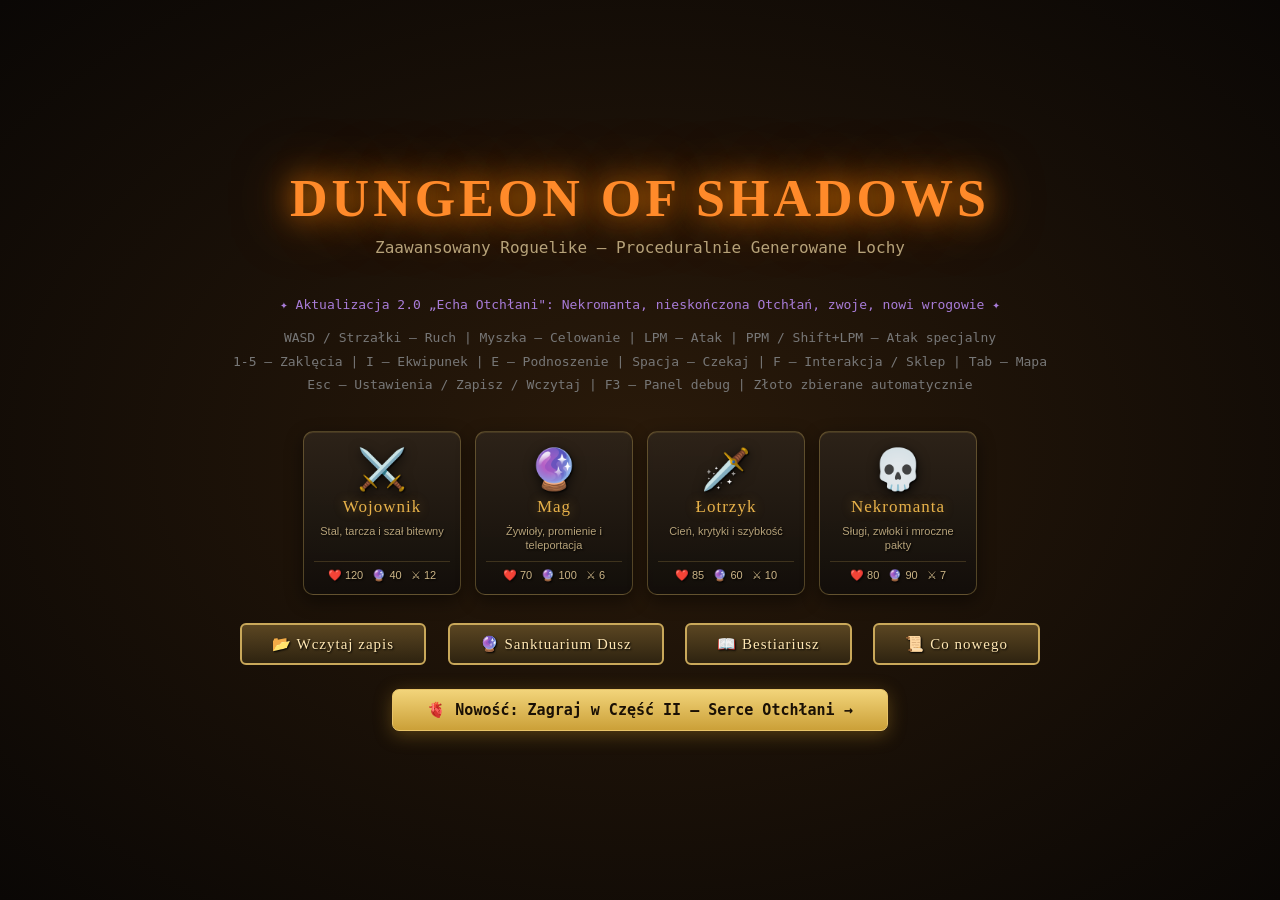
==== commit 365d334d: "2.3.1 Łatka poprawek części I + changelog w menu Naprawy: - Szarża/Monolitowy Taran: koniec z wbijan" ====
--- a/index.html
+++ b/index.html
@@ -27,6 +27,7 @@
 <button onclick="Game.loadFromTitle()" style="padding:10px 30px;font-size:15px">📂 Wczytaj zapis</button>
 <button onclick="Game.openMeta()" style="padding:10px 30px;font-size:15px">🔮 Sanktuarium Dusz</button>
 <button onclick="Game.openBestiary()" style="padding:10px 30px;font-size:15px">📖 Bestiariusz</button>
+<button onclick="Game.openChangelog()" style="padding:10px 30px;font-size:15px">📜 Co nowego</button>
 </div>
 <div style="margin-top:18px">
 <a href="https://bibliotekabobrzyce.pl/dos2/" style="display:inline-block;padding:11px 34px;font-size:15px;text-decoration:none;color:#1a1005;background:linear-gradient(180deg,#f2d47a,#cba038);border:1px solid #e8c368;border-radius:7px;font-weight:700;box-shadow:0 4px 18px rgba(200,150,40,.35)">🫀 Nowość: Zagraj w Część II — Serce Otchłani →</a>
--- a/src/styles.css
+++ b/src/styles.css
@@ -110,10 +110,10 @@
 #settings-panel .key-btn{background:linear-gradient(to bottom,#352a1f,#1c160f);border:1px solid var(--brass);border-radius:4px;color:#ffe7b3;padding:4px 14px;cursor:pointer;font-size:12px;min-width:70px;text-align:center;transition:all .15s;font-family:monospace}
 #settings-panel .key-btn:hover{background:linear-gradient(to bottom,#4d3e2c,#2a2117);border-color:var(--gold)}
 #settings-panel .key-btn.listening{background:#5b3a14;border-color:var(--ember);animation:key-pulse 1s infinite}
-#settings-panel .panel-btns{display:flex;gap:8px;justify-content:center;margin-top:15px}
-#settings-panel .panel-btns button{padding:8px 20px;border-radius:6px;cursor:pointer;font-size:13px;border:1px solid var(--brass);transition:all .15s}
-#settings-panel .btn-close{background:linear-gradient(to bottom,#352a1f,#1c160f);color:var(--parch)}
-#settings-panel .btn-close:hover{background:linear-gradient(to bottom,#4d3e2c,#2a2117)}
+#settings-panel .panel-btns,#meta-panel .panel-btns{display:flex;gap:8px;justify-content:center;margin-top:15px}
+#settings-panel .panel-btns button,#meta-panel .panel-btns button{padding:8px 20px;border-radius:6px;cursor:pointer;font-size:13px;border:1px solid var(--brass);transition:all .15s}
+#settings-panel .btn-close,#meta-panel .btn-close{background:linear-gradient(to bottom,#352a1f,#1c160f);color:var(--parch)}
+#settings-panel .btn-close:hover,#meta-panel .btn-close:hover{background:linear-gradient(to bottom,#4d3e2c,#2a2117)}
 #settings-panel .btn-reset{background:#4a2418;color:#f7b79a;border-color:#a3603e}
 #settings-panel .btn-reset:hover{background:#5e2f1f}
 #settings-panel .btn-save-slot{background:linear-gradient(to bottom,#264,#142);color:#afa;border-color:#4a4}
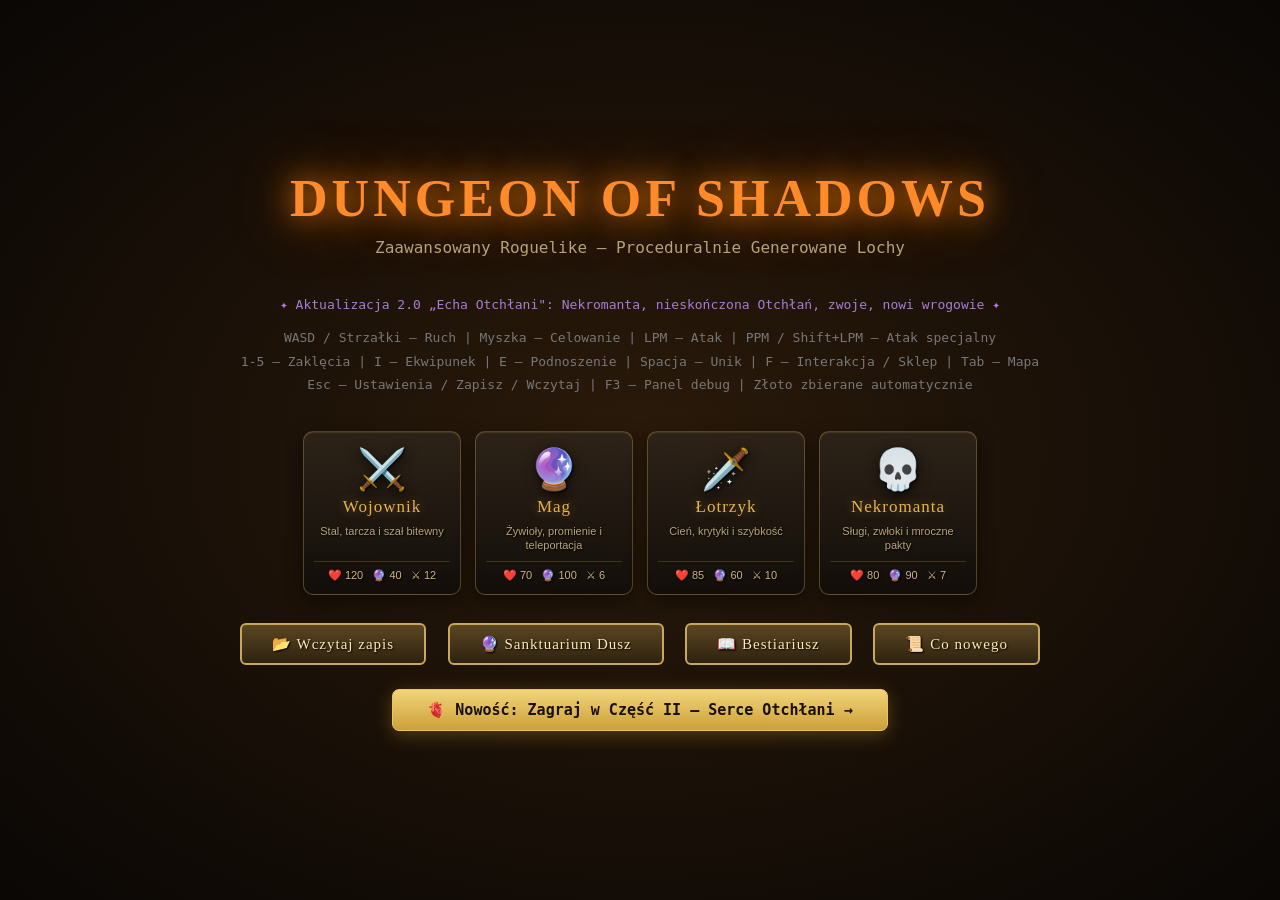
==== commit 54a497eb: "2.4 krok 2: unik na Spacji Co-Authored-By: Claude Opus 5.5 <noreply@anthropic.com>" ====
--- a/index.html
+++ b/index.html
@@ -14,7 +14,7 @@
 <div style="color:#a87cd8;font-size:13px;margin-bottom:14px">✦ Aktualizacja 2.0 „Echa Otchłani": Nekromanta, nieskończona Otchłań, zwoje, nowi wrogowie ✦</div>
 <div style="color:#777;font-size:13px;margin-bottom:30px;line-height:1.8">
 WASD / Strzałki — Ruch | Myszka — Celowanie | LPM — Atak | PPM / Shift+LPM — Atak specjalny<br>
-1-5 — Zaklęcia | I — Ekwipunek | E — Podnoszenie | Spacja — Czekaj | F — Interakcja / Sklep | Tab — Mapa<br>
+1-5 — Zaklęcia | I — Ekwipunek | E — Podnoszenie | Spacja — Unik | F — Interakcja / Sklep | Tab — Mapa<br>
 Esc — Ustawienia / Zapisz / Wczytaj | <span id="title-debug-key">F3</span> — Panel debug | Złoto zbierane automatycznie
 </div>
 <div class="class-cards">
@@ -80,6 +80,7 @@
 <div id="minimap-label">📍 Piętro 1</div>
 <div id="boss-hp"><div class="name"><span id="boss-name"></span><span id="boss-phase"></span></div><div class="bar"><div class="ghost" id="boss-ghost"></div><div class="fill" id="boss-hp-fill"></div><div class="tick t50"></div><div class="tick t25"></div></div></div>
 <div id="quickslots"></div>
+<div id="dodge-indicator" title="Unik"><span class="di-key">Spacja</span><span class="di-icon">💨</span><div class="di-cd"></div></div>
 <div id="spell-bar"></div>
 <div id="message-log"></div>
 <div id="inventory-panel"></div>
@@ -132,6 +133,7 @@
 <script src="src/game/defense.js"></script>
 <script src="src/game/spells.js"></script>
 <script src="src/game/minions.js"></script>
+<script src="src/game/movement.js"></script>
 <script src="src/game/inventory.js"></script>
 <script src="src/game/events.js"></script>
 <script src="src/game/progression.js"></script>
--- a/src/styles.css
+++ b/src/styles.css
@@ -177,6 +177,11 @@
 #quickslots .qs{width:40px;height:40px;background:linear-gradient(180deg,rgba(40,32,24,.85),rgba(14,11,8,.9));border:2px solid rgba(201,168,90,.4);border-radius:6px;display:flex;flex-direction:column;align-items:center;justify-content:center;font-size:16px;position:relative;cursor:pointer;transition:all .2s;box-shadow:inset 0 1px 0 rgba(201,168,90,.15)}
 #quickslots .qs:hover{border-color:var(--gold)}
 #quickslots .qs .qs-key{position:absolute;top:1px;left:3px;font-size:8px;color:var(--brass-lt)}
+#dodge-indicator{position:absolute;bottom:8px;left:100px;width:40px;height:40px;background:linear-gradient(180deg,rgba(40,32,24,.85),rgba(14,11,8,.9));border:2px solid rgba(201,168,90,.4);border-radius:6px;display:flex;align-items:center;justify-content:center;font-size:16px;box-shadow:inset 0 1px 0 rgba(201,168,90,.15);pointer-events:none}
+#dodge-indicator .di-key{position:absolute;top:1px;left:3px;font-size:7px;color:var(--brass-lt)}
+#dodge-indicator .di-cd{position:absolute;inset:0;border-radius:4px;background:conic-gradient(rgba(10,7,4,.78) calc(var(--p,0)*1turn),rgba(10,7,4,0) 0)}
+#dodge-indicator.on-cd .di-icon{filter:grayscale(.7) brightness(.6)}
+#dodge-indicator.ready-flash{animation:slot-ready .45s ease-out}
 #quickslots .qs .qs-count{position:absolute;bottom:0;right:2px;font-size:9px;color:var(--gold)}
 .elite-label{position:absolute;font-size:8px;font-weight:bold;letter-spacing:1px;text-align:center;text-shadow:0 0 4px currentColor}
 #meta-panel{position:fixed;top:50%;left:50%;transform:translate(-50%,-50%);z-index:150;background:var(--panel-bg);border:2px solid rgba(201,168,90,.5);border-radius:10px;padding:24px 28px;color:var(--parch);display:none;min-width:460px;max-width:540px;max-height:85vh;overflow-y:auto;box-shadow:var(--panel-shadow),0 0 36px rgba(180,120,255,.1)}
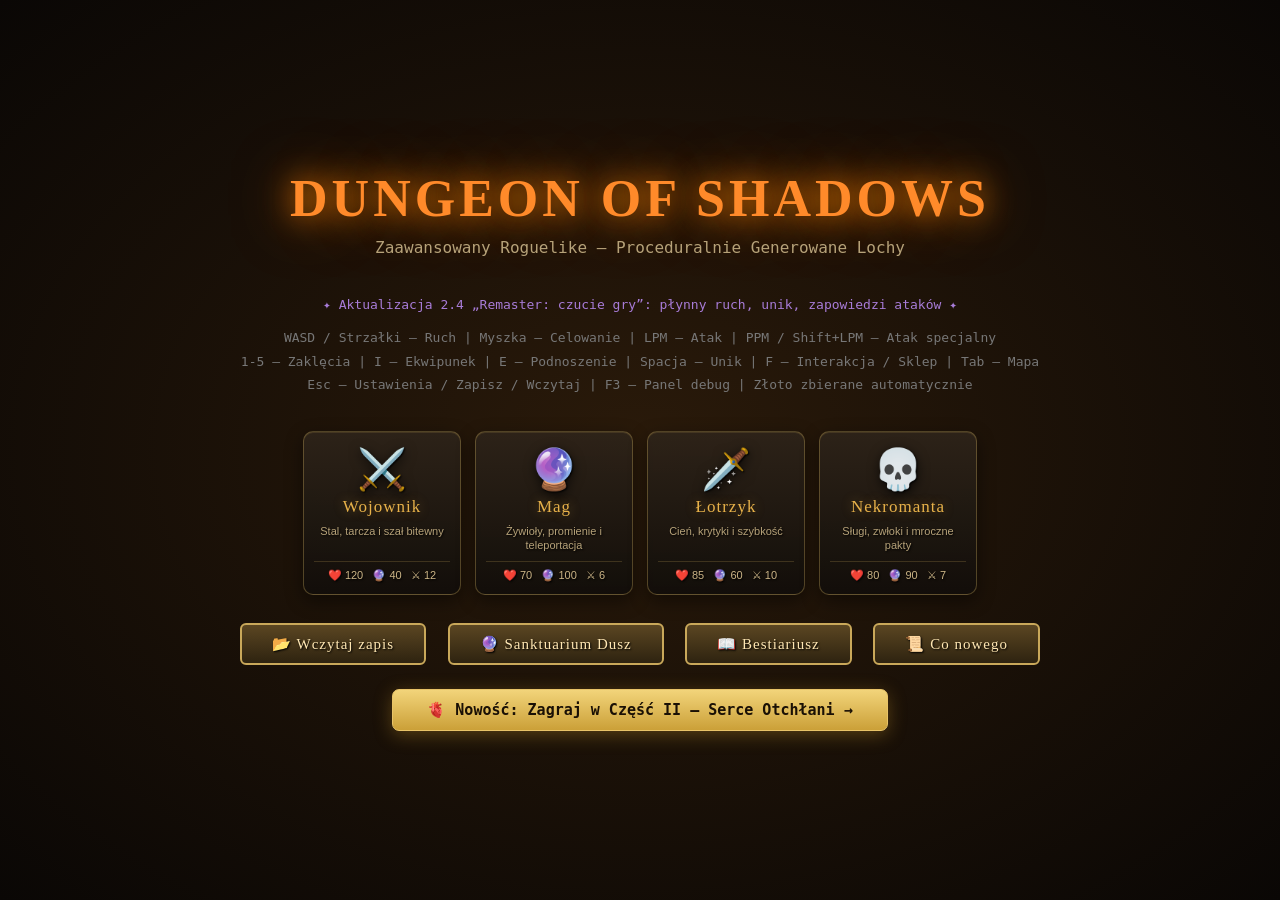
==== commit 70a7ad4e: "2.4 Remaster: czucie gry — pociski wrogów, changelog, wersja Co-Authored-By: Claude Opus 5.5 <norepl" ====
--- a/index.html
+++ b/index.html
@@ -11,7 +11,7 @@
 <div class="title-embers" aria-hidden="true"><i></i><i></i><i></i><i></i><i></i><i></i><i></i><i></i><i></i><i></i></div>
 <h1>DUNGEON OF SHADOWS</h1>
 <div class="subtitle">Zaawansowany Roguelike — Proceduralnie Generowane Lochy</div>
-<div style="color:#a87cd8;font-size:13px;margin-bottom:14px">✦ Aktualizacja 2.0 „Echa Otchłani": Nekromanta, nieskończona Otchłań, zwoje, nowi wrogowie ✦</div>
+<div style="color:#a87cd8;font-size:13px;margin-bottom:14px">✦ Aktualizacja 2.4 „Remaster: czucie gry”: płynny ruch, unik, zapowiedzi ataków ✦</div>
 <div style="color:#777;font-size:13px;margin-bottom:30px;line-height:1.8">
 WASD / Strzałki — Ruch | Myszka — Celowanie | LPM — Atak | PPM / Shift+LPM — Atak specjalny<br>
 1-5 — Zaklęcia | I — Ekwipunek | E — Podnoszenie | Spacja — Unik | F — Interakcja / Sklep | Tab — Mapa<br>
@@ -134,6 +134,7 @@
 <script src="src/game/spells.js"></script>
 <script src="src/game/minions.js"></script>
 <script src="src/game/movement.js"></script>
+<script src="src/game/telegraphs.js"></script>
 <script src="src/game/inventory.js"></script>
 <script src="src/game/events.js"></script>
 <script src="src/game/progression.js"></script>
